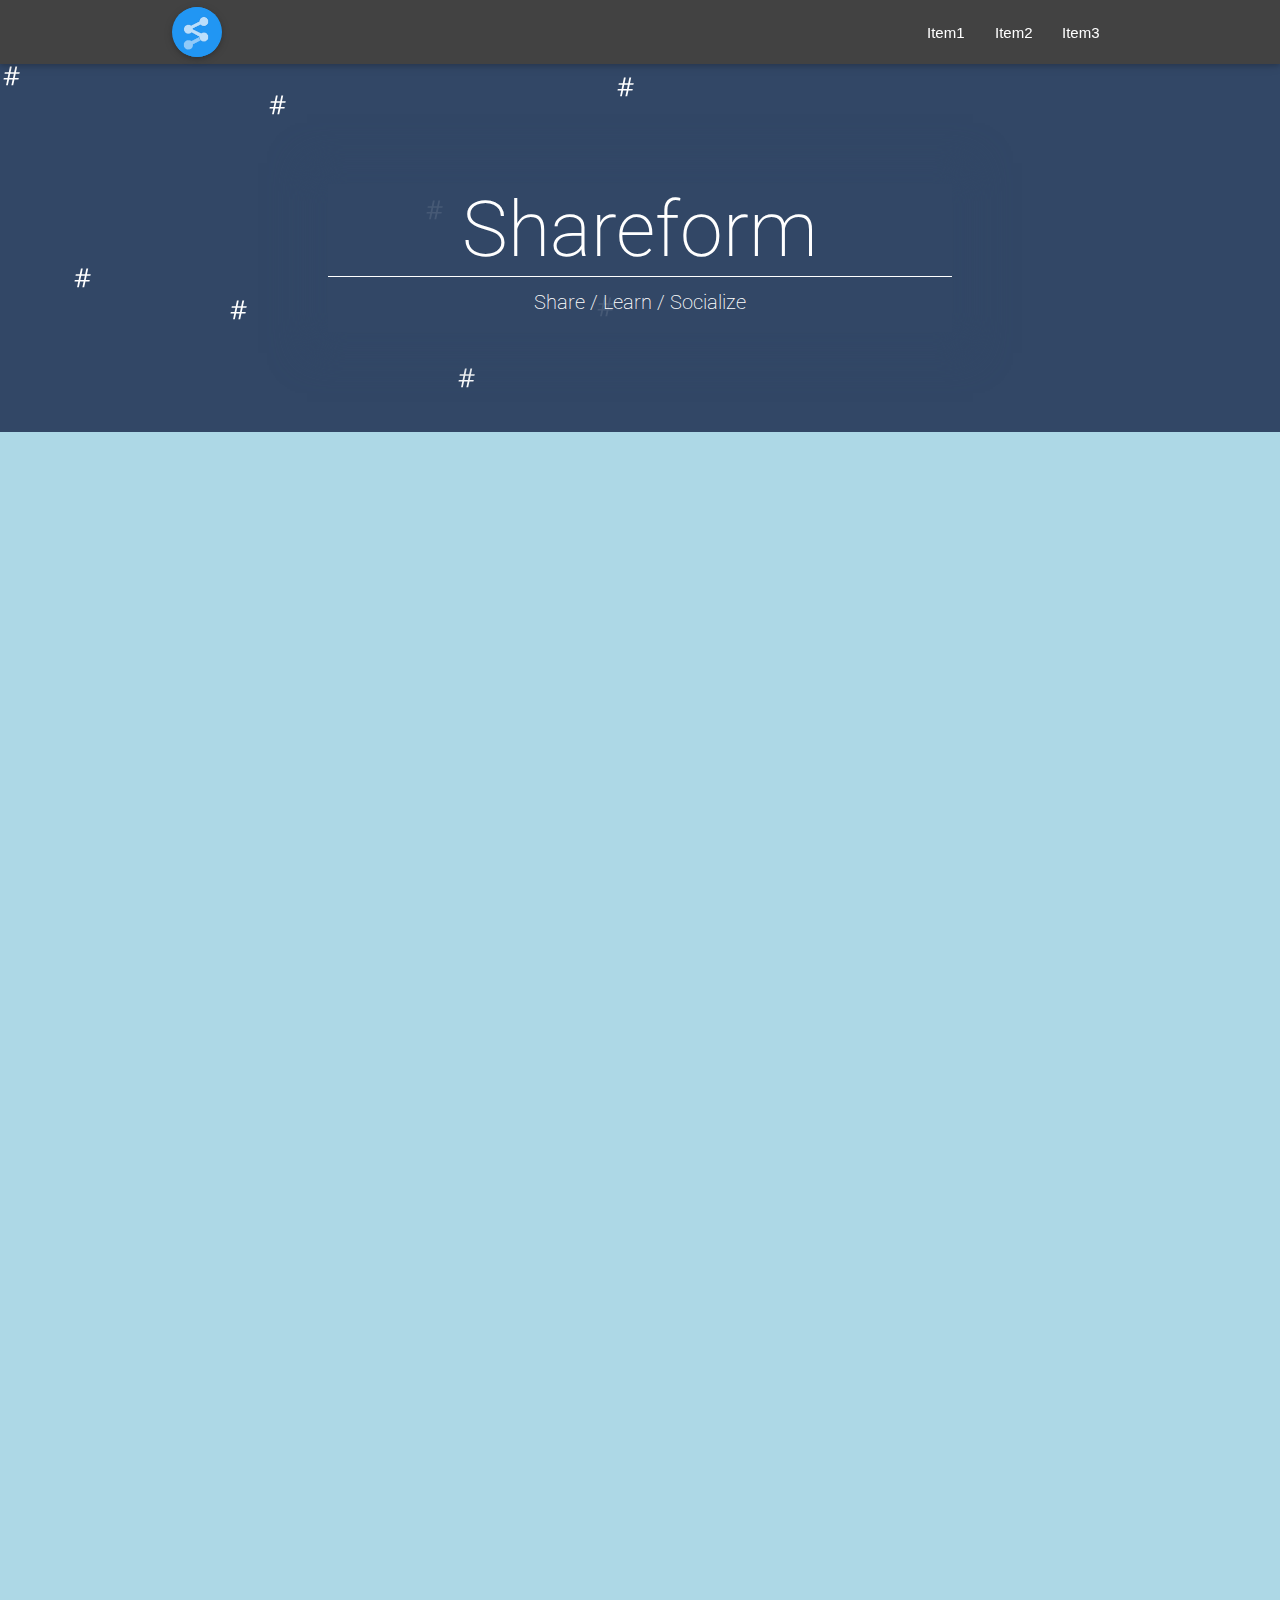
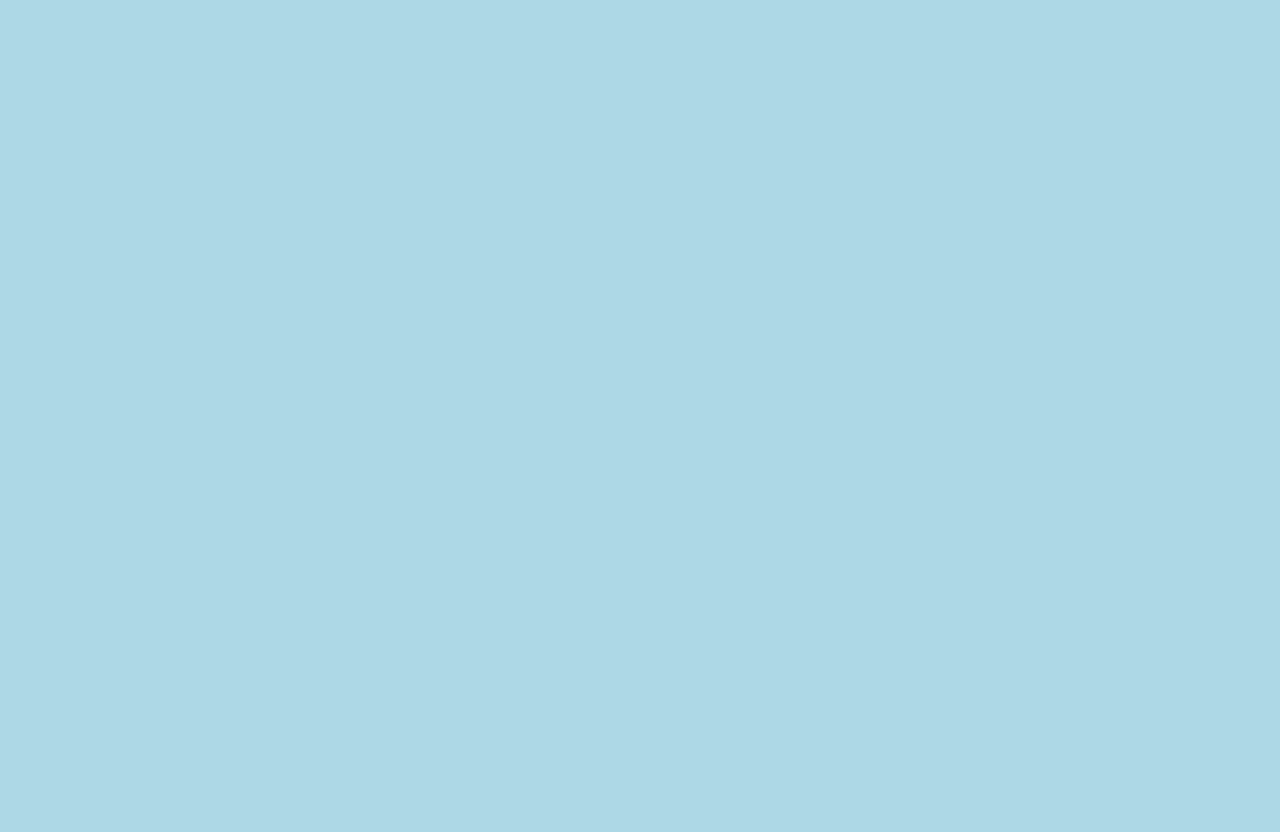
==== index.html @ b667efca "Animated bg" ====
<html>
<head>
	<meta charset="utf-8">
	
	<title>Shareform</title>
	<link rel="stylesheet" href="lib/css/animate.css">
	<link rel="stylesheet" href="lib/css/materialize.min.css">
	<link rel="stylesheet" href="css/app.css">
	<link href='https://fonts.googleapis.com/css?family=Roboto:400,300,100' rel='stylesheet' type='text/css'>
	<link rel="stylesheet" href="lib/font-awesome-4.4.0/css/font-awesome.min.css">
	<link rel="icon" href="img/logo.png">
	
</head>
<body ng-app="App">
	
	
	<div id="TempNav" ng-include="'templates/nav-bar.html'"></div>
	
	<div id="TempHero" ng-include="'templates/hero.html'"></div>
	
	<div id="scrollTopFab"></div>

	<div id="filler" style="height: 2000px; background: lightblue"></div>
	
	<script type="text/javascript" src="lib/js/angular.min.js"></script>
	<script type="text/javascript" src="lib/js/jquery-1.11.3.min.js"></script>
	<script type="text/javascript" src="lib/js/materialize.min.js"></script>
	<script type="text/javascript" src="lib/js/parallax.js"></script>
	<script type="text/javascript" src="lib/js/underscore.js"></script>
	<script type="text/javascript" src="js/app.js"></script>
</body>
</html>
---- css/app.css ----
html {
  box-sizing: border-box; }

*, *::after, *::before {
  box-sizing: inherit; }

/*! normalize.css v3.0.3 | MIT License | github.com/necolas/normalize.css */
html {
  font-family: sans-serif;
  -ms-text-size-adjust: 100%;
  -webkit-text-size-adjust: 100%; }

body {
  margin: 0; }

article, aside, details, figcaption, figure, footer, header, hgroup, main, menu, nav, section, summary {
  display: block; }

audio, canvas, progress, video {
  display: inline-block;
  vertical-align: baseline; }

audio:not([controls]) {
  display: none;
  height: 0; }

[hidden], template {
  display: none; }

a {
  background-color: transparent; }

a:active, a:hover {
  outline: 0; }

abbr[title] {
  border-bottom: 1px dotted; }

b, strong {
  font-weight: bold; }

dfn {
  font-style: italic; }

h1 {
  font-size: 2em;
  margin: .67em 0; }

mark {
  background: #ff0;
  color: #000; }

small {
  font-size: 80%; }

sub, sup {
  font-size: 75%;
  line-height: 0;
  position: relative;
  vertical-align: baseline; }

sup {
  top: -0.5em; }

sub {
  bottom: -0.25em; }

img {
  border: 0; }

svg:not(:root) {
  overflow: hidden; }

figure {
  margin: 1em 40px; }

hr {
  box-sizing: content-box;
  height: 0; }

pre {
  overflow: auto; }

code, kbd, pre, samp {
  font-family: monospace,monospace;
  font-size: 1em; }

button, input, optgroup, select, textarea {
  color: inherit;
  font: inherit;
  margin: 0; }

button {
  overflow: visible; }

button, select {
  text-transform: none; }

button, html input[type="button"], input[type="reset"], input[type="submit"] {
  -webkit-appearance: button;
  cursor: pointer; }

button[disabled], html input[disabled] {
  cursor: default; }

button::-moz-focus-inner, input::-moz-focus-inner {
  border: 0;
  padding: 0; }

input {
  line-height: normal; }

input[type="checkbox"], input[type="radio"] {
  box-sizing: border-box;
  padding: 0; }

input[type="number"]::-webkit-inner-spin-button, input[type="number"]::-webkit-outer-spin-button {
  height: auto; }

input[type="search"] {
  -webkit-appearance: textfield;
  box-sizing: content-box; }

input[type="search"]::-webkit-search-cancel-button, input[type="search"]::-webkit-search-decoration {
  -webkit-appearance: none; }

fieldset {
  border: 1px solid silver;
  margin: 0 2px;
  padding: .35em .625em .75em; }

legend {
  border: 0;
  padding: 0; }

textarea {
  overflow: auto; }

optgroup {
  font-weight: bold; }

table {
  border-collapse: collapse;
  border-spacing: 0; }

td, th {
  padding: 0; }

button, input[type="button"], input[type="reset"], input[type="submit"] {
  appearance: none;
  background-color: #477dca;
  border: 0;
  border-radius: 3px;
  color: #fff;
  cursor: pointer;
  display: inline-block;
  font-family: "Helvetica Neue", "Helvetica", "Roboto", "Arial", sans-serif;
  font-size: 1em;
  -webkit-font-smoothing: antialiased;
  font-weight: 600;
  line-height: 1;
  padding: 0.75em 1.5em;
  text-decoration: none;
  transition: background-color 150ms ease;
  user-select: none;
  vertical-align: middle;
  white-space: nowrap; }
  button:hover, button:focus, input[type="button"]:hover, input[type="button"]:focus, input[type="reset"]:hover, input[type="reset"]:focus, input[type="submit"]:hover, input[type="submit"]:focus {
    background-color: #3964a2;
    color: #fff; }
  button:disabled, input[type="button"]:disabled, input[type="reset"]:disabled, input[type="submit"]:disabled {
    cursor: not-allowed;
    opacity: 0.5; }
    button:disabled:hover, input[type="button"]:disabled:hover, input[type="reset"]:disabled:hover, input[type="submit"]:disabled:hover {
      background-color: #477dca; }

fieldset {
  background-color: #f7f7f7;
  border: 1px solid #ddd;
  margin: 0 0 0.75em;
  padding: 1.5em; }

input,
label,
select {
  display: block;
  font-family: "Helvetica Neue", "Helvetica", "Roboto", "Arial", sans-serif;
  font-size: 1em; }

label {
  font-weight: 600;
  margin-bottom: 0.375em; }
  label.required::after {
    content: "*"; }
  label abbr {
    display: none; }

input[type="color"], input[type="date"], input[type="datetime"], input[type="datetime-local"], input[type="email"], input[type="month"], input[type="number"], input[type="password"], input[type="search"], input[type="tel"], input[type="text"], input[type="time"], input[type="url"], input[type="week"], input:not([type]), textarea,
select[multiple=multiple] {
  background-color: #fff;
  border: 1px solid #ddd;
  border-radius: 3px;
  box-shadow: inset 0 1px 3px rgba(0, 0, 0, 0.06);
  box-sizing: border-box;
  font-family: "Helvetica Neue", "Helvetica", "Roboto", "Arial", sans-serif;
  font-size: 1em;
  margin-bottom: 0.75em;
  padding: 0.5em;
  transition: border-color 150ms ease;
  width: 100%; }
  input[type="color"]:hover, input[type="date"]:hover, input[type="datetime"]:hover, input[type="datetime-local"]:hover, input[type="email"]:hover, input[type="month"]:hover, input[type="number"]:hover, input[type="password"]:hover, input[type="search"]:hover, input[type="tel"]:hover, input[type="text"]:hover, input[type="time"]:hover, input[type="url"]:hover, input[type="week"]:hover, input:not([type]):hover, textarea:hover,
  select[multiple=multiple]:hover {
    border-color: #b1b1b1; }
  input[type="color"]:focus, input[type="date"]:focus, input[type="datetime"]:focus, input[type="datetime-local"]:focus, input[type="email"]:focus, input[type="month"]:focus, input[type="number"]:focus, input[type="password"]:focus, input[type="search"]:focus, input[type="tel"]:focus, input[type="text"]:focus, input[type="time"]:focus, input[type="url"]:focus, input[type="week"]:focus, input:not([type]):focus, textarea:focus,
  select[multiple=multiple]:focus {
    border-color: #477dca;
    box-shadow: inset 0 1px 3px rgba(0, 0, 0, 0.06), 0 0 5px rgba(55, 112, 192, 0.7);
    outline: none; }
  input[type="color"]:disabled, input[type="date"]:disabled, input[type="datetime"]:disabled, input[type="datetime-local"]:disabled, input[type="email"]:disabled, input[type="month"]:disabled, input[type="number"]:disabled, input[type="password"]:disabled, input[type="search"]:disabled, input[type="tel"]:disabled, input[type="text"]:disabled, input[type="time"]:disabled, input[type="url"]:disabled, input[type="week"]:disabled, input:not([type]):disabled, textarea:disabled,
  select[multiple=multiple]:disabled {
    background-color: #f2f2f2;
    cursor: not-allowed; }
    input[type="color"]:disabled:hover, input[type="date"]:disabled:hover, input[type="datetime"]:disabled:hover, input[type="datetime-local"]:disabled:hover, input[type="email"]:disabled:hover, input[type="month"]:disabled:hover, input[type="number"]:disabled:hover, input[type="password"]:disabled:hover, input[type="search"]:disabled:hover, input[type="tel"]:disabled:hover, input[type="text"]:disabled:hover, input[type="time"]:disabled:hover, input[type="url"]:disabled:hover, input[type="week"]:disabled:hover, input:not([type]):disabled:hover, textarea:disabled:hover,
    select[multiple=multiple]:disabled:hover {
      border: 1px solid #ddd; }

textarea {
  resize: vertical; }

input[type="search"] {
  appearance: none; }

input[type="checkbox"],
input[type="radio"] {
  display: inline;
  margin-right: 0.375em; }
  input[type="checkbox"] + label,
  input[type="radio"] + label {
    display: inline-block; }

input[type="file"] {
  margin-bottom: 0.75em;
  width: 100%; }

select {
  margin-bottom: 1.5em;
  max-width: 100%;
  width: auto; }

ul,
ol {
  list-style-type: none;
  margin: 0;
  padding: 0; }
dl {
  margin-bottom: 0.75em; }
  dl dt {
    font-weight: bold;
    margin-top: 0.75em; }
  dl dd {
    margin: 0; }

table {
  border-collapse: collapse;
  font-feature-settings: "kern", "liga", "tnum";
  margin: 0.75em 0;
  table-layout: fixed;
  width: 100%; }

th {
  border-bottom: 1px solid #a6a6a6;
  font-weight: 600;
  padding: 0.75em 0;
  text-align: left; }

td {
  border-bottom: 1px solid #ddd;
  padding: 0.75em 0; }

tr,
td,
th {
  vertical-align: middle; }

body {
  color: #333;
  font-family: "Helvetica Neue", "Helvetica", "Roboto", "Arial", sans-serif;
  font-feature-settings: "kern", "liga", "pnum";
  font-size: 1em;
  line-height: 1.5; }

h1,
h2,
h3,
h4,
h5,
h6 {
  font-family: "Helvetica Neue", "Helvetica", "Roboto", "Arial", sans-serif;
  font-size: 1em;
  line-height: 1.2;
  margin: 0 0 0.75em; }

p {
  margin: 0 0 0.75em; }

a {
  color: #477dca;
  text-decoration: none;
  transition: color 150ms ease; }
  a:active, a:focus, a:hover {
    color: #355e98; }

hr {
  border-bottom: 1px solid #ddd;
  border-left: 0;
  border-right: 0;
  border-top: 0;
  margin: 1.5em 0; }

img,
picture {
  margin: 0;
  max-width: 100%; }

nav {
  z-index: 999;
  position: fixed;
  height: 64px;
  transition: all 0.3s ease-in-out;
  background-color: #424242; }
  @media screen and (max-width: 320px) {
    nav {
      height: 54px !important; } }
  @media screen and (min-width: 1024px) {
    nav .nav-wrapper {
      margin-right: 165px; } }
  nav .nav-wrapper .title {
    display: none;
    position: absolute;
    font-family: "Roboto";
    text-align: center;
    font-size: 40px;
    font-weight: 200;
    position: absolute;
    top: 50%;
    transform: translate(0, -50%);
    left: 90px; }
    @media screen and (max-width: 320px) {
      nav .nav-wrapper .title {
        display: none !important; } }
  nav .nav-wrapper .logo-wrapper {
    left: 20px;
    height: 50px;
    width: 50px;
    padding: 0px;
    background-color: #2196F3;
    margin-top: 7px;
    margin-left: 7px;
    border-radius: 50%; }
    @media screen and (min-width: 1024px) {
      nav .nav-wrapper .logo-wrapper {
        left: 165px; } }
    @media screen and (max-width: 320px) {
      nav .nav-wrapper .logo-wrapper {
        height: 40px;
        width: 40px; } }
  nav .nav-wrapper a {
    color: white; }
    nav .nav-wrapper a:hover {
      color: white; }

.hero {
  overflow: hidden;
  padding-top: 64px;
  padding-bottom: 100px;
  color: white;
  background: #324766; }
  .hero .hero-inner {
    position: relative;
    margin-top: 50px; }
    .hero .hero-inner .scene {
      position: absolute;
      top: -80;
      left: -40px;
      z-index: 1; }
      .hero .hero-inner .scene .layer {
        width: 800px;
        height: 600px; }
    .hero .hero-inner .hero-text {
      -webkit-box-shadow: 0px 0px 33px 21px rgba(50, 71, 102, 0.9);
      -moz-box-shadow: 0px 0px 33px 21px rgba(50, 71, 102, 0.9);
      box-shadow: 0px 0px 33px 21px rgba(50, 71, 102, 0.9);
      background-color: rgba(50, 71, 102, 0.9);
      margin-top: 70px;
      z-index: 2;
      position: inherit;
      float: left;
      display: block;
      margin-right: 2.35765%;
      width: 48.82117%;
      margin-left: 25.58941%; }
      .hero .hero-inner .hero-text:last-child {
        margin-right: 0; }
      @media screen and (max-width: 320px) {
        .hero .hero-inner .hero-text {
          margin-left: 55px; } }
      .hero .hero-inner .hero-text h1 {
        color: white;
        border-bottom: 1px solid white;
        font-family: "Roboto";
        margin-bottom: 10px;
        text-align: center;
        font-size: 6vw;
        font-weight: 200; }
        @media screen and (max-width: 320px) {
          .hero .hero-inner .hero-text h1 {
            font-size: 40px;
            width: 190px;
            left: 150px; } }
        @media screen and (min-width: 320px) and (max-width: 575px) {
          .hero .hero-inner .hero-text h1 {
            font-size: 40px; } }
      .hero .hero-inner .hero-text .hero-bottom p {
        font-family: "Roboto";
        font-size: 20px;
        font-weight: 200;
        text-align: center; }
        @media screen and (max-width: 320px) {
          .hero .hero-inner .hero-text .hero-bottom p {
            font-size: 14px;
            margin-left: 20px;
            width: 150px; } }

/*body
 * #filler
 * 	+small-phone // < 320
 * 		background: red !important
 * 	+medium-phone // < 576
 * 		background: orange !important
 * 	+tablet // > 768
 * 		background: yellow !important
 * 	+desktop // < 1024
 * 		background: white !important */

/*# sourceMappingURL=app.css.map */
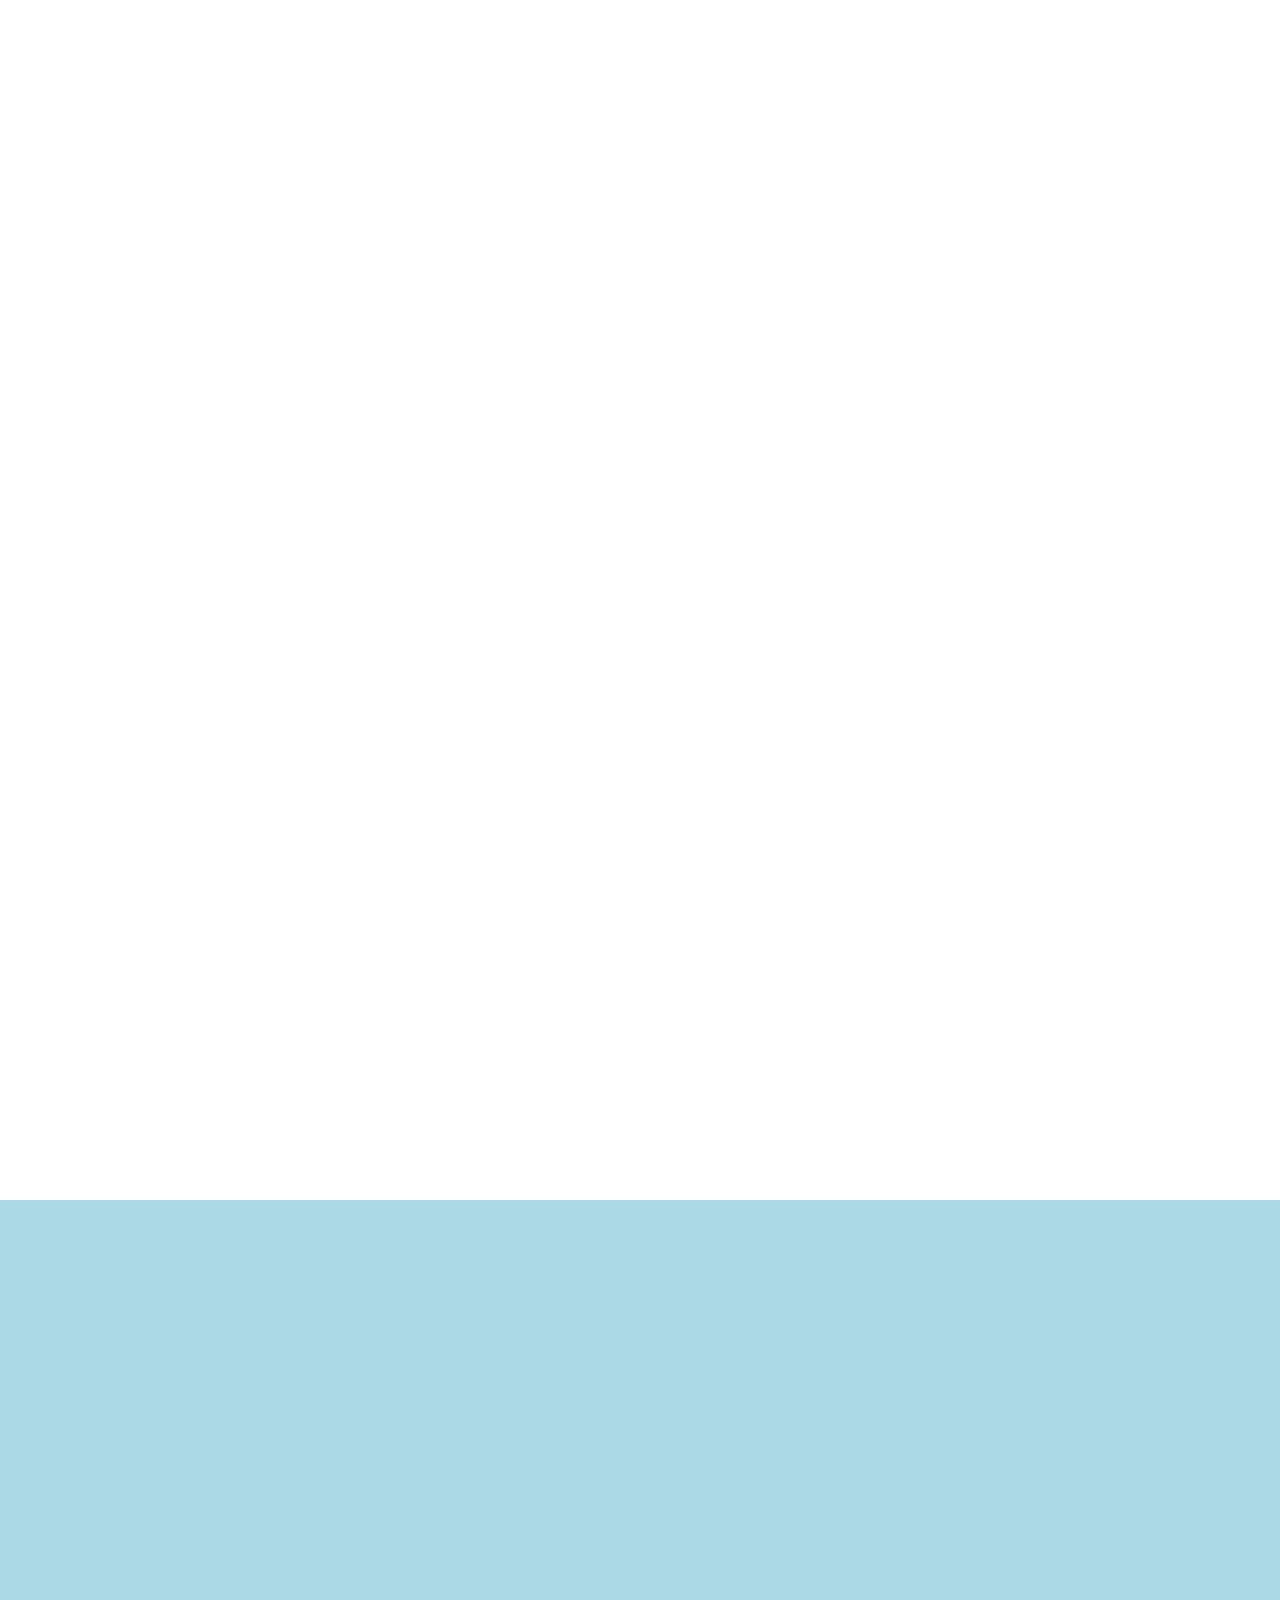
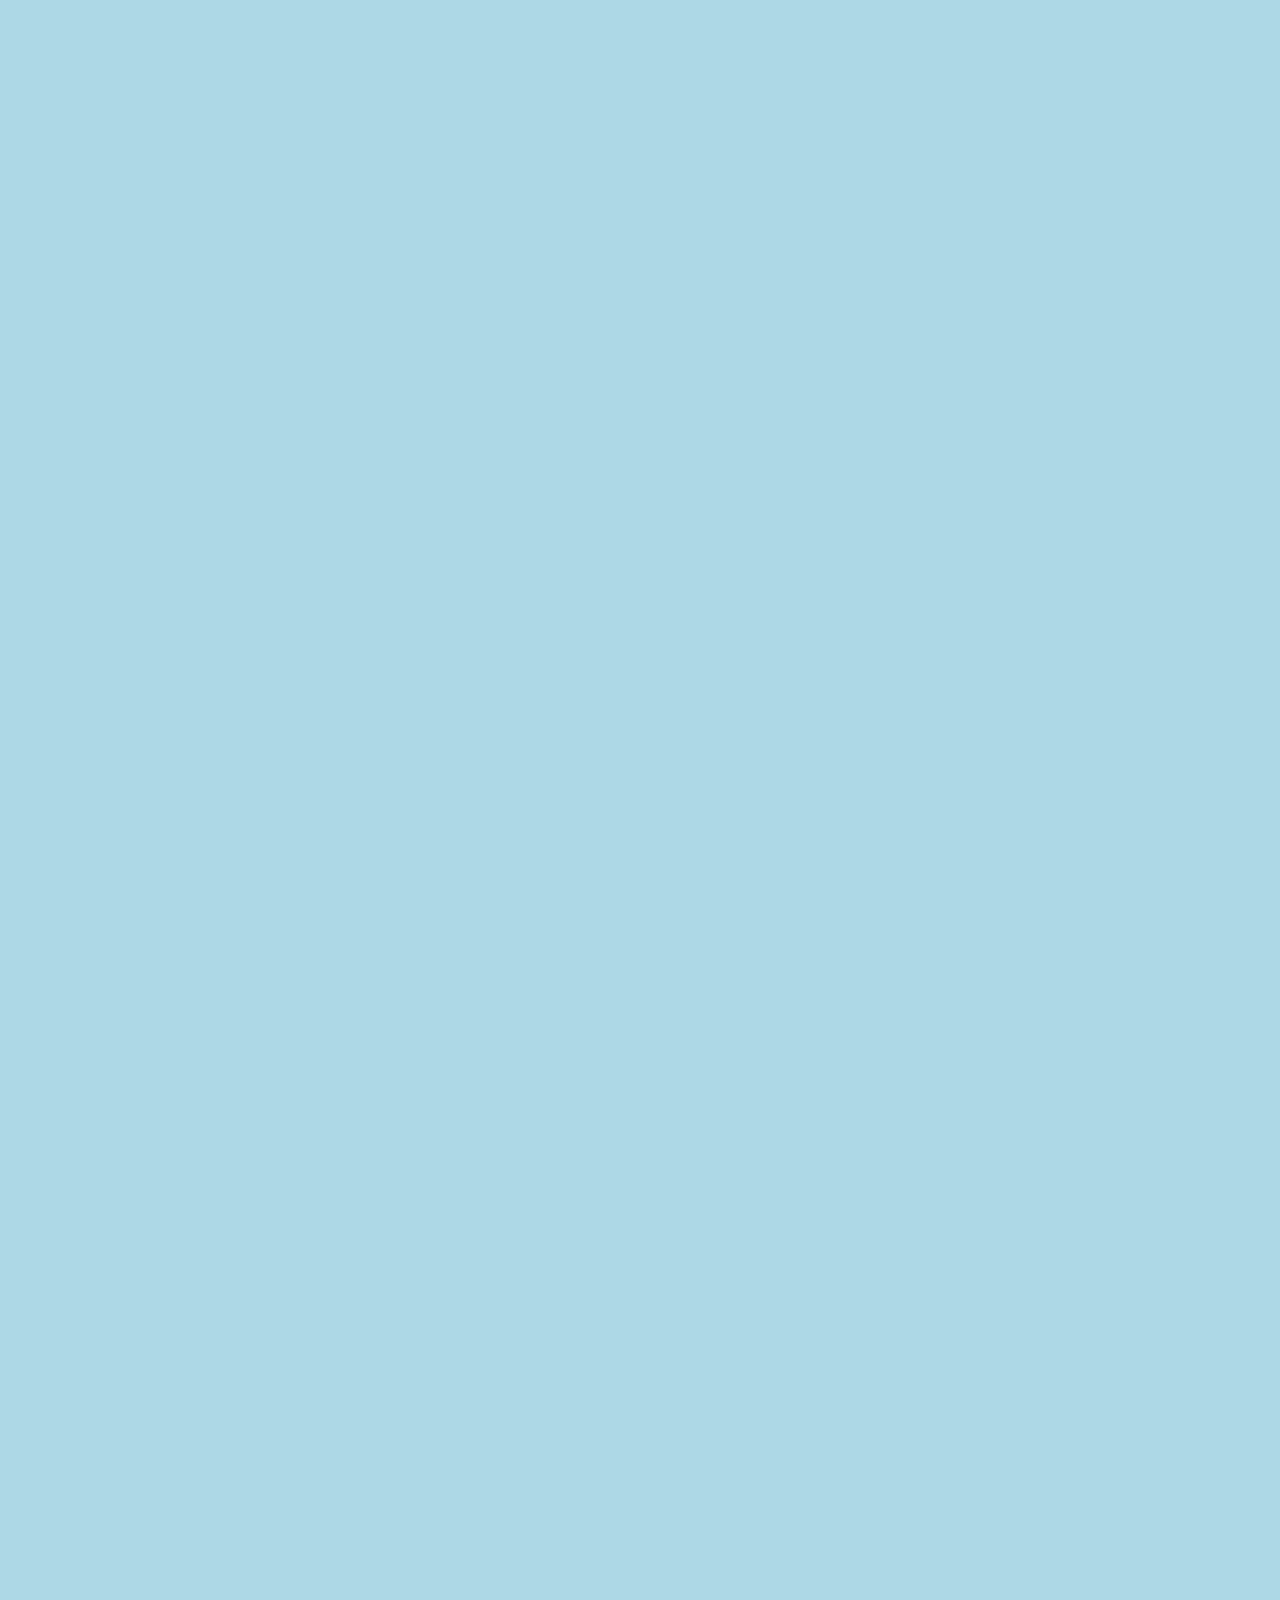
==== commit acf9f433: "3" ====
--- a/index.html
+++ b/index.html
@@ -14,10 +14,25 @@
 <body ng-app="App">
 	
 	
-	<div id="TempNav" ng-include="'templates/nav-bar.html'"></div>
+	<!--<div id="TempNav" ng-include="'templates/nav-bar.html'"></div>
 	
-	<div id="TempHero" ng-include="'templates/hero.html'"></div>
-	
+	<div id="TempHero" ng-include="'templates/hero.html'"></div>-->
+	<ul class="scene">
+	  <li class="layer" data-depth="0.10"><img src="img/bgs/bg1.png"></li>
+	  <li class="layer" data-depth="0.15"><img src="img/bgs/bg2.png"></li>
+	  <li class="layer" data-depth="0.20"><img src="img/bgs/bg3.png"></li>
+	  <li class="layer" data-depth="0.25"><img src="img/bgs/bg4.png"></li>
+	  <li class="layer" data-depth="0.30"><img src="img/bgs/bg5.png"></li>
+	  <li class="layer" data-depth="0.35"><img src="img/bgs/bg6.png"></li>
+	</ul>
+	<ul class="scene" style="left: 760px">
+	  <li class="layer" data-depth="0.10"><img src="img/bgs/bg1.png"></li>
+	  <li class="layer" data-depth="0.15"><img src="img/bgs/bg2.png"></li>
+	  <li class="layer" data-depth="0.20"><img src="img/bgs/bg3.png"></li>
+	  <li class="layer" data-depth="0.25"><img src="img/bgs/bg4.png"></li>
+	  <li class="layer" data-depth="0.30"><img src="img/bgs/bg5.png"></li>
+	  <li class="layer" data-depth="0.35"><img src="img/bgs/bg6.png"></li>
+	</ul>
 	<div id="scrollTopFab"></div>
 
 	<div id="filler" style="height: 2000px; background: lightblue"></div>
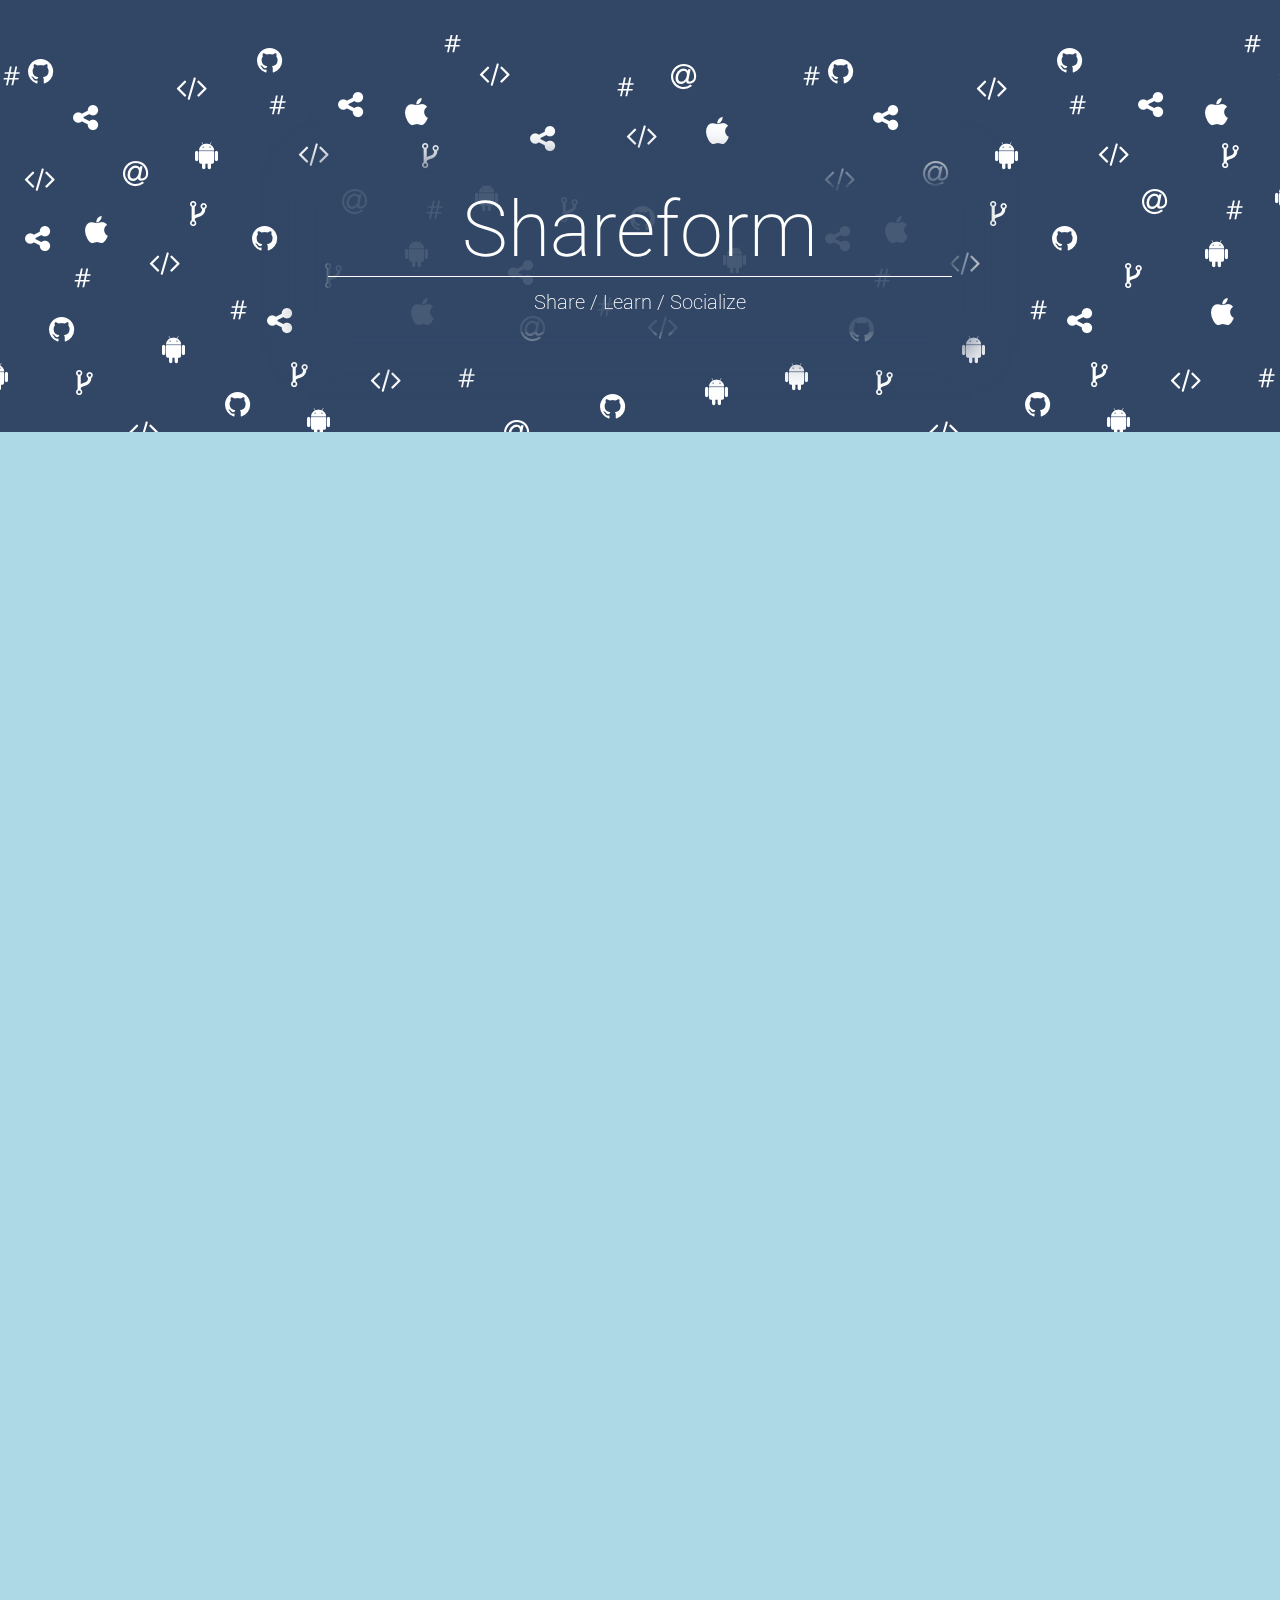
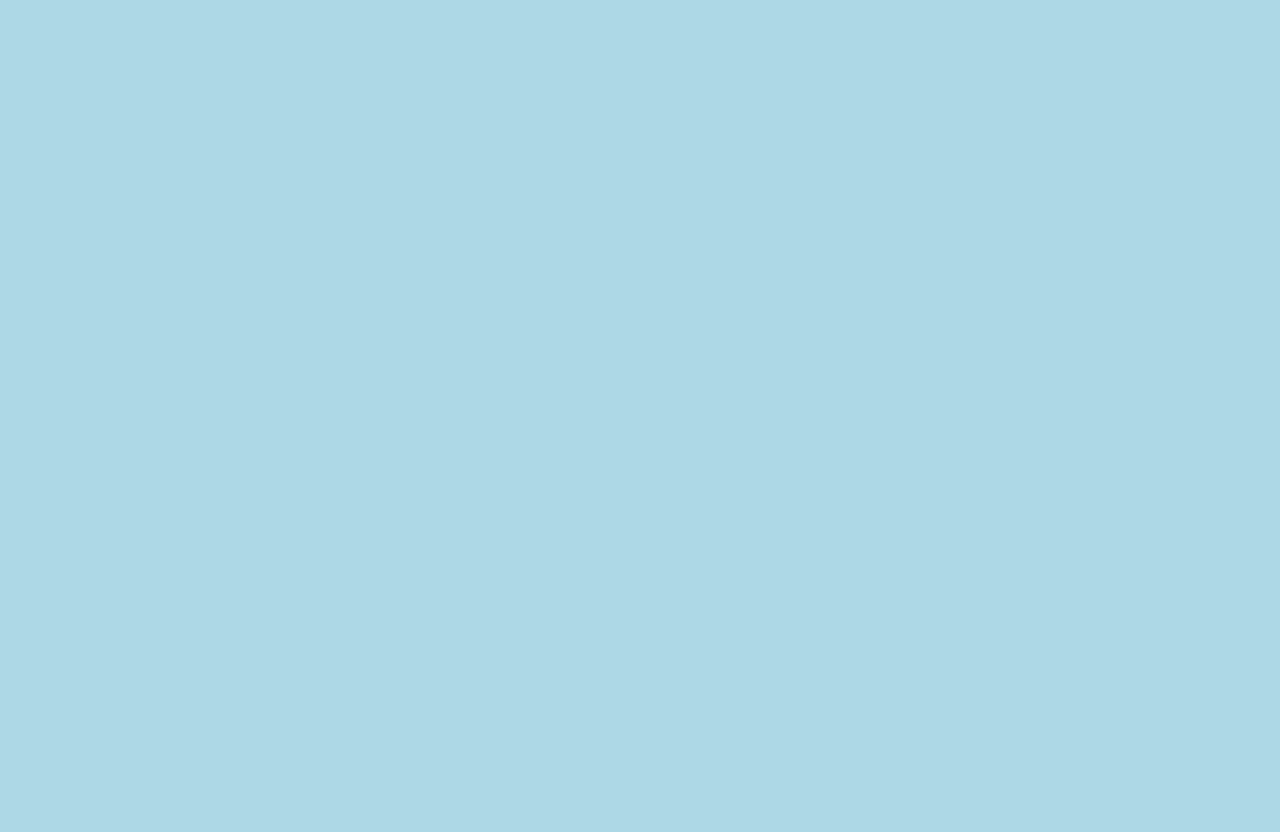
==== commit 7b0f3bdd: "4" ====
--- a/index.html
+++ b/index.html
@@ -17,22 +17,35 @@
 	<!--<div id="TempNav" ng-include="'templates/nav-bar.html'"></div>
 	
 	<div id="TempHero" ng-include="'templates/hero.html'"></div>-->
-	<ul class="scene">
-	  <li class="layer" data-depth="0.10"><img src="img/bgs/bg1.png"></li>
-	  <li class="layer" data-depth="0.15"><img src="img/bgs/bg2.png"></li>
-	  <li class="layer" data-depth="0.20"><img src="img/bgs/bg3.png"></li>
-	  <li class="layer" data-depth="0.25"><img src="img/bgs/bg4.png"></li>
-	  <li class="layer" data-depth="0.30"><img src="img/bgs/bg5.png"></li>
-	  <li class="layer" data-depth="0.35"><img src="img/bgs/bg6.png"></li>
-	</ul>
-	<ul class="scene" style="left: 760px">
-	  <li class="layer" data-depth="0.10"><img src="img/bgs/bg1.png"></li>
-	  <li class="layer" data-depth="0.15"><img src="img/bgs/bg2.png"></li>
-	  <li class="layer" data-depth="0.20"><img src="img/bgs/bg3.png"></li>
-	  <li class="layer" data-depth="0.25"><img src="img/bgs/bg4.png"></li>
-	  <li class="layer" data-depth="0.30"><img src="img/bgs/bg5.png"></li>
-	  <li class="layer" data-depth="0.35"><img src="img/bgs/bg6.png"></li>
-	</ul>
+
+	<div class="hero">
+		<div class="hero-inner">
+			<div class="hero-text">
+				<h1>Shareform</h1>
+
+				<div class="hero-bottom">
+					<p>Share / Learn / Socialize</p>
+				</div>
+			</div>
+			<ul class="scene">
+			  <li class="layer" data-depth="0.10"><img src="img/bgs/bg1.png"></li>
+			  <li class="layer" data-depth="0.15"><img src="img/bgs/bg2.png"></li>
+			  <li class="layer" data-depth="0.20"><img src="img/bgs/bg3.png"></li>
+			  <li class="layer" data-depth="0.25"><img src="img/bgs/bg4.png"></li>
+			  <li class="layer" data-depth="0.30"><img src="img/bgs/bg5.png"></li>
+			  <li class="layer" data-depth="0.35"><img src="img/bgs/bg6.png"></li>
+			</ul>
+			<ul class="scene" style="left: 760px">
+			  <li class="layer" data-depth="0.10"><img src="img/bgs/bg1.png"></li>
+			  <li class="layer" data-depth="0.15"><img src="img/bgs/bg2.png"></li>
+			  <li class="layer" data-depth="0.20"><img src="img/bgs/bg3.png"></li>
+			  <li class="layer" data-depth="0.25"><img src="img/bgs/bg4.png"></li>
+			  <li class="layer" data-depth="0.30"><img src="img/bgs/bg5.png"></li>
+			  <li class="layer" data-depth="0.35"><img src="img/bgs/bg6.png"></li>
+			</ul>
+		</div>
+	</div>
+
 	<div id="scrollTopFab"></div>
 
 	<div id="filler" style="height: 2000px; background: lightblue"></div>
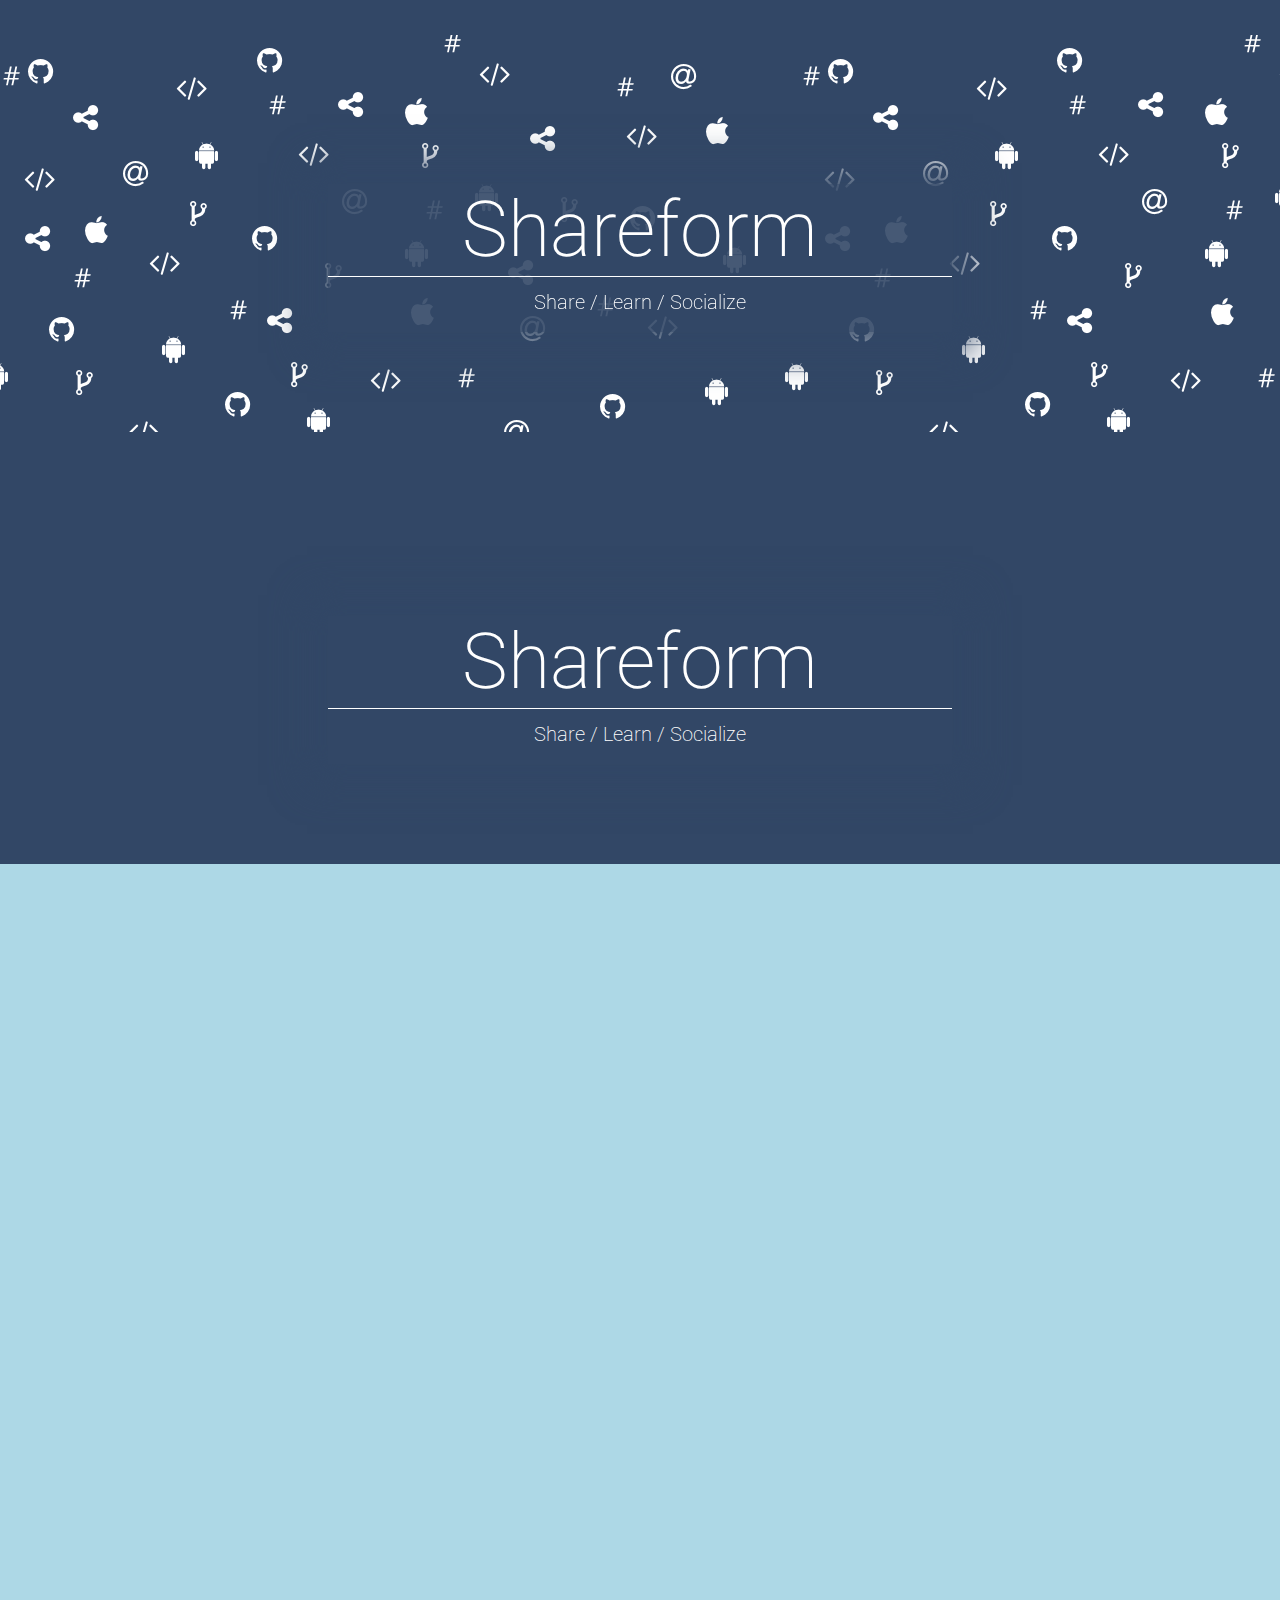
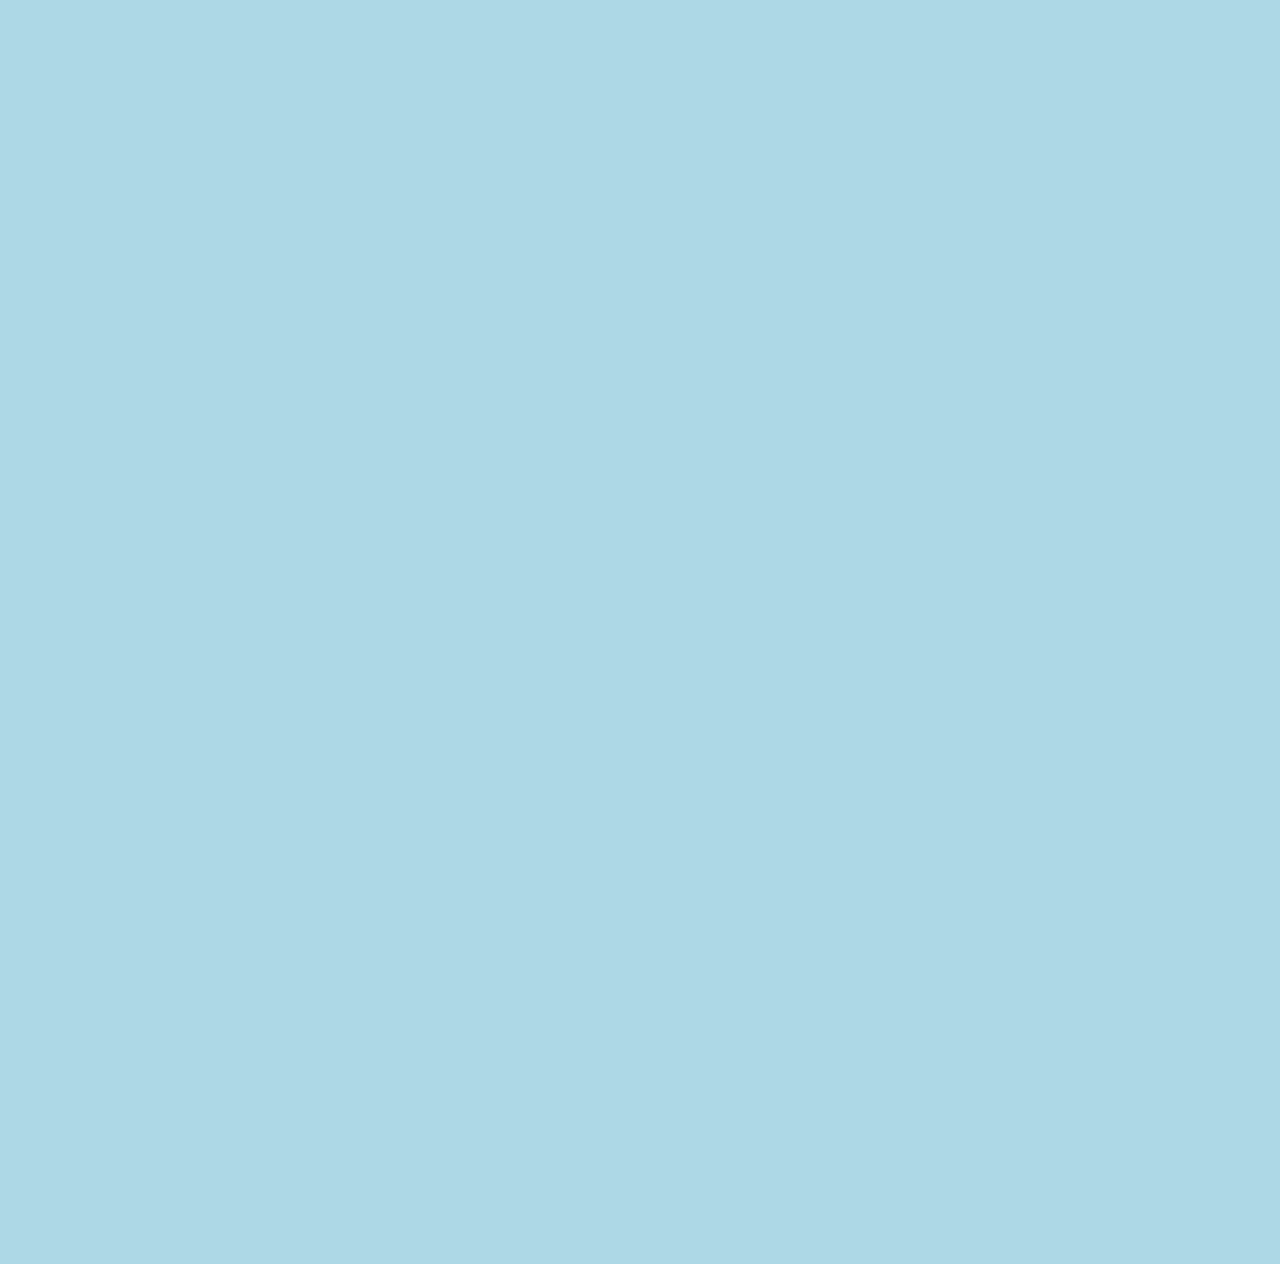
==== commit 84d4206e: "5" ====
--- a/index.html
+++ b/index.html
@@ -14,9 +14,9 @@
 <body ng-app="App">
 	
 	
-	<!--<div id="TempNav" ng-include="'templates/nav-bar.html'"></div>
+	<!--<div id="TempNav" ng-include="'templates/nav-bar.html'"></div>-->
 	
-	<div id="TempHero" ng-include="'templates/hero.html'"></div>-->
+	<div id="TempHero" ng-include="'templates/hero.html'"></div>
 
 	<div class="hero">
 		<div class="hero-inner">
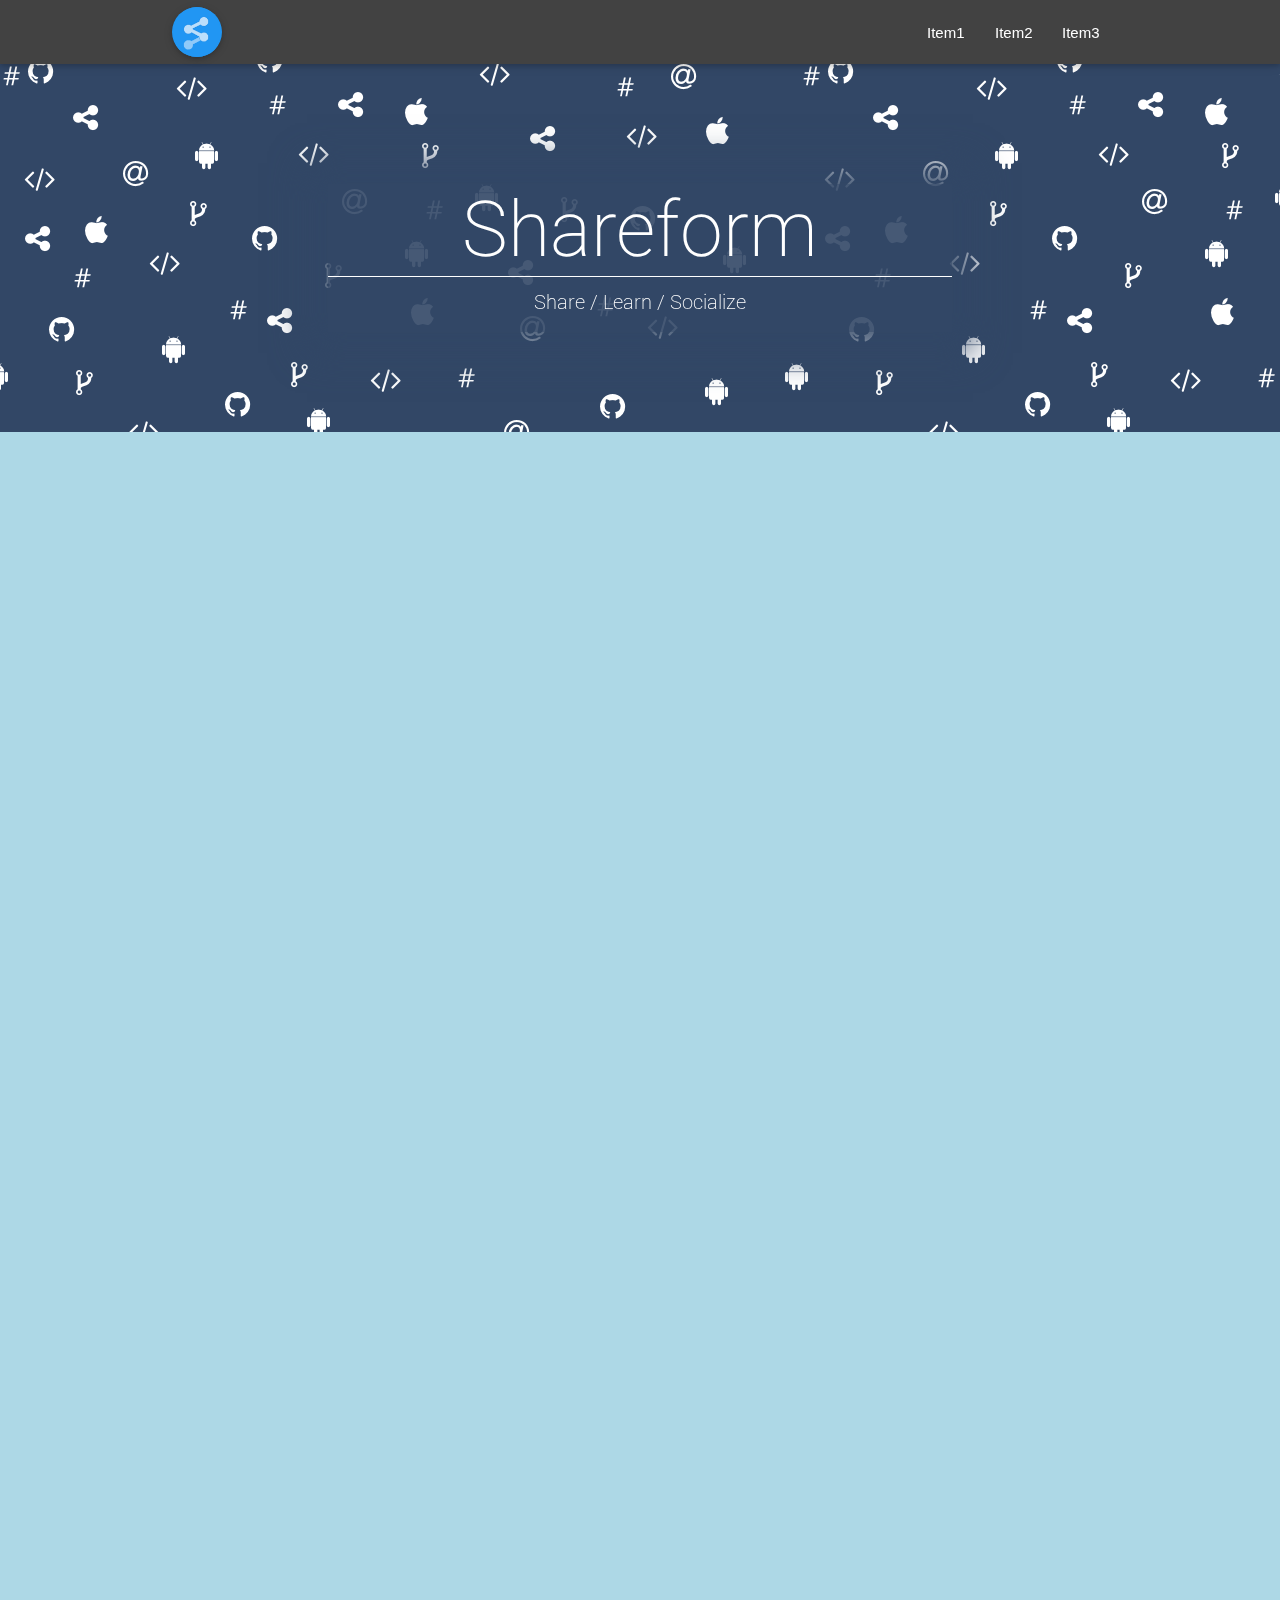
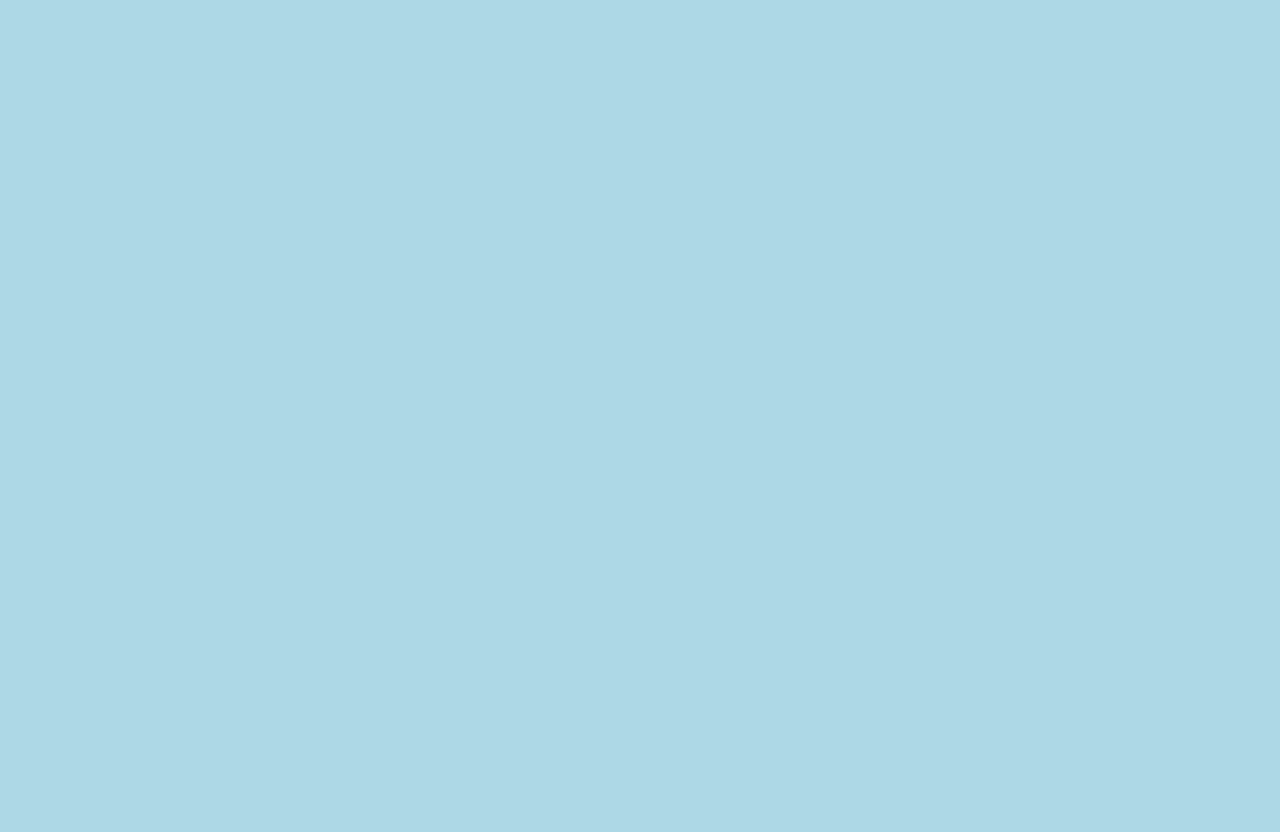
==== commit cadf89f1: "85" ====
--- a/index.html
+++ b/index.html
@@ -14,9 +14,9 @@
 <body ng-app="App">
 	
 	
-	<!--<div id="TempNav" ng-include="'templates/nav-bar.html'"></div>-->
+	<div id="TempNav" ng-include="'templates/nav-bar.html'"></div>
 	
-	<div id="TempHero" ng-include="'templates/hero.html'"></div>
+	<!--<div id="TempHero" ng-include="'templates/hero.html'"></div>-->
 
 	<div class="hero">
 		<div class="hero-inner">
